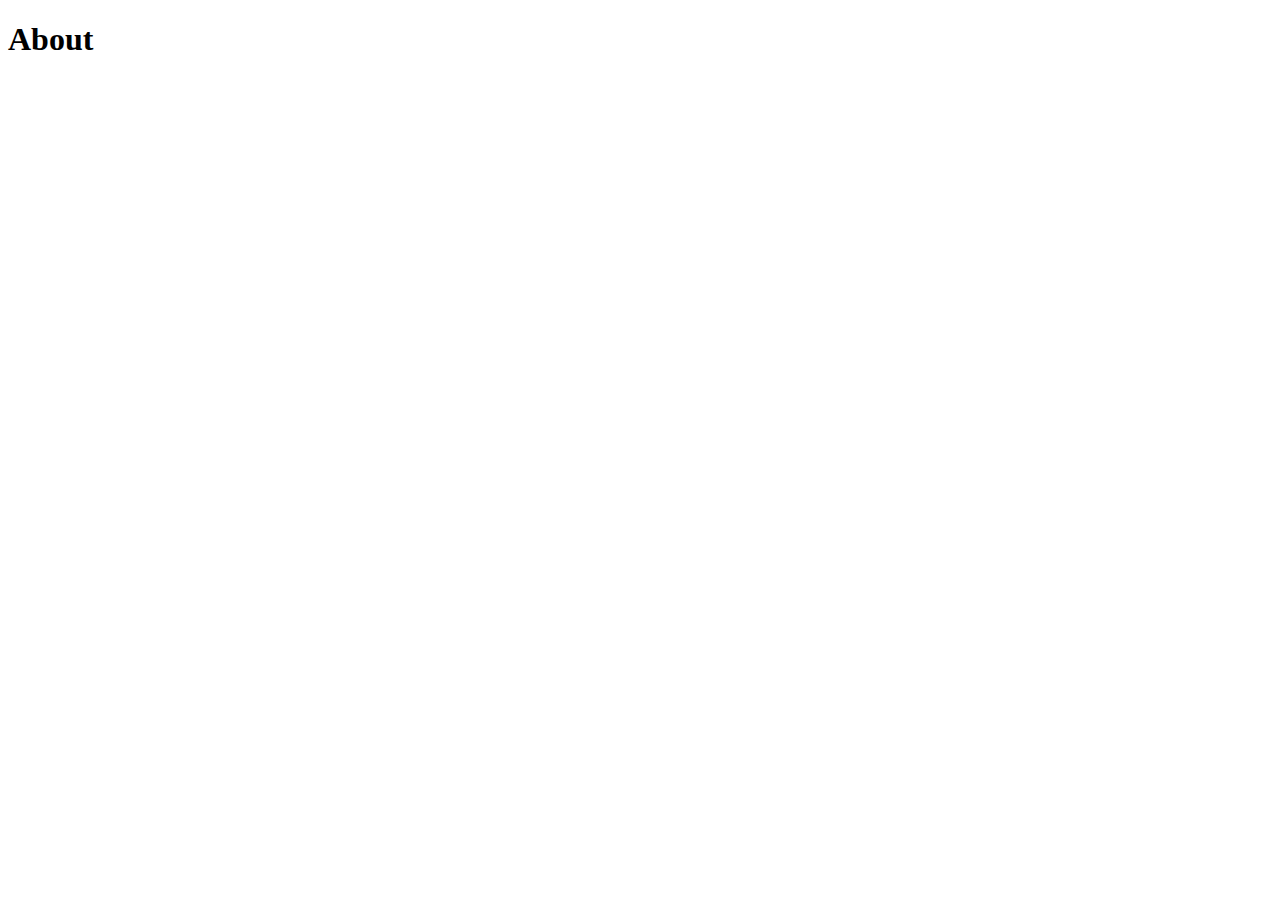
==== about.html @ ea1557f3 "Add files via upload" ====
<!DOCTYPE html>
<html lang="en">
<head>
    <meta charset="UTF-8">
    <meta name="viewport" content="width=device-width, initial-scale=1.0">
    <title>Document</title>
</head>
<body>
    <h1>About</h1>
</body>
</html>
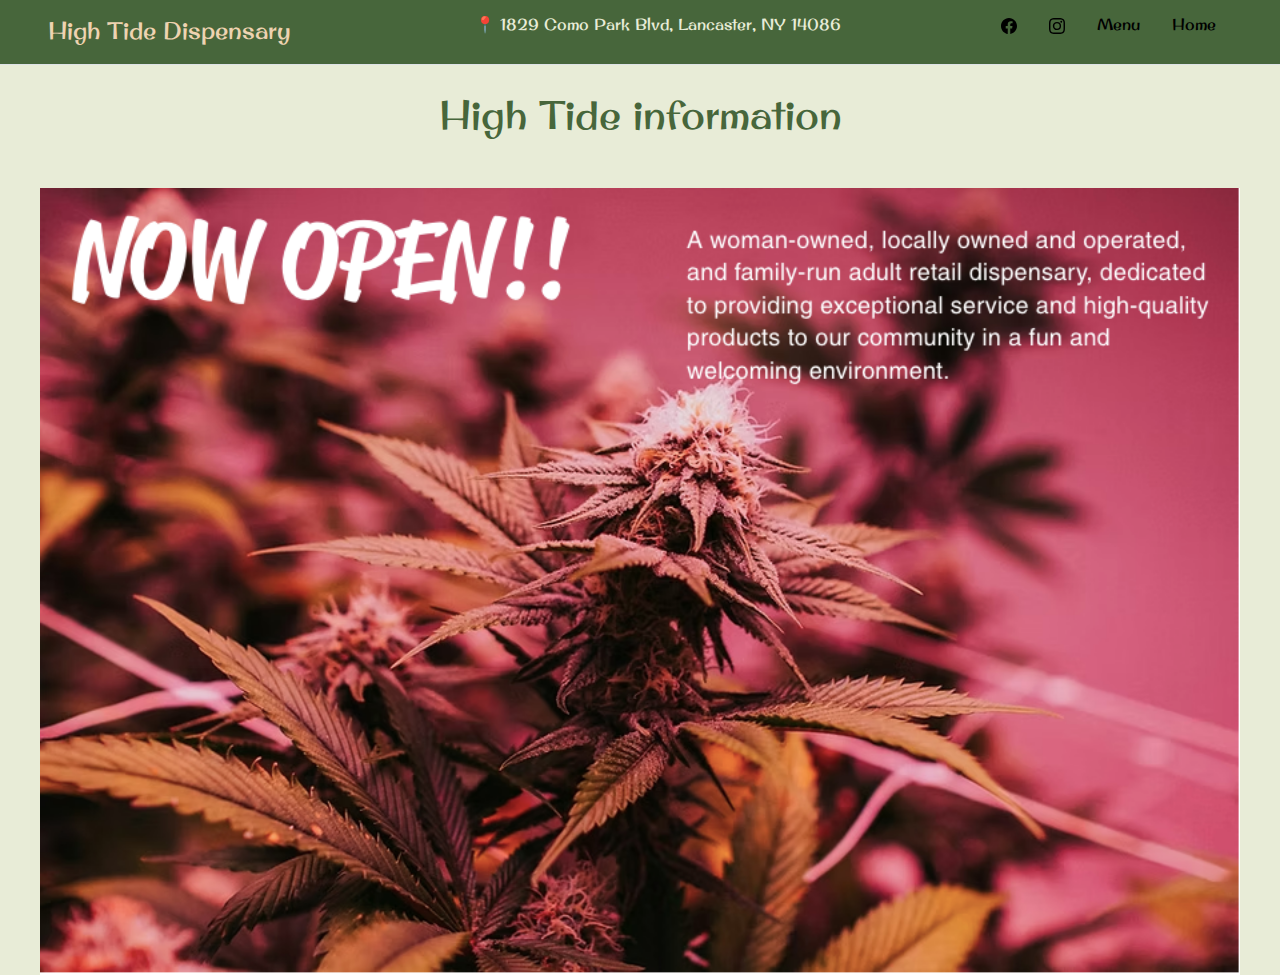
==== commit da29bfc2: "Add files via upload" ====
--- a/about.html
+++ b/about.html
@@ -3,9 +3,46 @@
 <head>
     <meta charset="UTF-8">
     <meta name="viewport" content="width=device-width, initial-scale=1.0">
-    <title>Document</title>
+    <title>About</title>
+    <link href="https://cdn.jsdelivr.net/npm/bootstrap@5.3.3/dist/css/bootstrap.min.css" rel="stylesheet" integrity="sha384-QWTKZyjpPEjISv5WaRU9OFeRpok6YctnYmDr5pNlyT2bRjXh0JMhjY6hW+ALEwIH" crossorigin="anonymous">
+    <script src="https://cdn.jsdelivr.net/npm/bootstrap@5.3.3/dist/js/bootstrap.bundle.min.js" integrity="sha384-YvpcrYf0tY3lHB60NNkmXc5s9fDVZLESaAA55NDzOxhy9GkcIdslK1eN7N6jIeHz" crossorigin="anonymous"></script>
+    <link rel="stylesheet" href="style_about.css">
+    <link rel="preconnect" href="https://fonts.googleapis.com">
+    <link rel="preconnect" href="https://fonts.gstatic.com" crossorigin>
+    <link href="https://fonts.googleapis.com/css2?family=Original+Surfer&display=swap" rel="stylesheet">
+    <meta name="viewport" content="width=device-width,initial-scale=1.0">
 </head>
 <body>
-    <h1>About</h1>
+    <section id="header">
+        <header class="d-flex flex-wrap justify-content-center py-1 mb-0 pb-3 border-bottom" id="header">
+            <a href="/" class="d-flex align-items-center my-2 mb-md-0 me-md-auto link-body-emphasis text-decoration-none">
+              <svg class="bi me-2" width="40" height="32"><use xlink:href="#bootstrap"></use></svg>
+              <span id="title">High Tide Dispensary</span>
+              <a id="address" class="mt-2 me-5 pe-5 text-decoration-none" href="https://www.google.com/maps/place/High+Tide+Cannabis+Dispensary/@42.8925204,-78.6855596,17z/data=!3m1!4b1!4m6!3m5!1s0x89d30b66fd0cd2d9:0xb96f70327daa6731!8m2!3d42.8925204!4d-78.6829847!16s%2Fg%2F11wp8jzwr9?entry=ttu&g_ep=EgoyMDI1MDEwOC4wIKXMDSoASAFQAw%3D%3D" style="text-align: center;">📍 1829 Como Park Blvd, Lancaster, NY 14086</a>
+            </a>
+      
+            <ul class="nav nav-pills mx-5">
+              <li class="nav-item"><a href="https://www.facebook.com/profile.php?id=61568766992196" class="nav-link icon"><svg xmlns="http://www.w3.org/2000/svg" width="16" height="16" fill="currentColor" class="bi bi-facebook" viewBox="0 0 16 16">
+                <path d="M16 8.049c0-4.446-3.582-8.05-8-8.05C3.58 0-.002 3.603-.002 8.05c0 4.017 2.926 7.347 6.75 7.951v-5.625h-2.03V8.05H6.75V6.275c0-2.017 1.195-3.131 3.022-3.131.876 0 1.791.157 1.791.157v1.98h-1.009c-.993 0-1.303.621-1.303 1.258v1.51h2.218l-.354 2.326H9.25V16c3.824-.604 6.75-3.934 6.75-7.951"/>
+              </svg></a></li>
+              <li class="nav-item"><a href="https://www.instagram.com/hightide716/" class="nav-link icon"><svg xmlns="http://www.w3.org/2000/svg" width="16" height="16" fill="currentColor" class="bi bi-instagram" viewBox="0 0 16 16">
+                <path d="M8 0C5.829 0 5.556.01 4.703.048 3.85.088 3.269.222 2.76.42a3.9 3.9 0 0 0-1.417.923A3.9 3.9 0 0 0 .42 2.76C.222 3.268.087 3.85.048 4.7.01 5.555 0 5.827 0 8.001c0 2.172.01 2.444.048 3.297.04.852.174 1.433.372 1.942.205.526.478.972.923 1.417.444.445.89.719 1.416.923.51.198 1.09.333 1.942.372C5.555 15.99 5.827 16 8 16s2.444-.01 3.298-.048c.851-.04 1.434-.174 1.943-.372a3.9 3.9 0 0 0 1.416-.923c.445-.445.718-.891.923-1.417.197-.509.332-1.09.372-1.942C15.99 10.445 16 10.173 16 8s-.01-2.445-.048-3.299c-.04-.851-.175-1.433-.372-1.941a3.9 3.9 0 0 0-.923-1.417A3.9 3.9 0 0 0 13.24.42c-.51-.198-1.092-.333-1.943-.372C10.443.01 10.172 0 7.998 0zm-.717 1.442h.718c2.136 0 2.389.007 3.232.046.78.035 1.204.166 1.486.275.373.145.64.319.92.599s.453.546.598.92c.11.281.24.705.275 1.485.039.843.047 1.096.047 3.231s-.008 2.389-.047 3.232c-.035.78-.166 1.203-.275 1.485a2.5 2.5 0 0 1-.599.919c-.28.28-.546.453-.92.598-.28.11-.704.24-1.485.276-.843.038-1.096.047-3.232.047s-2.39-.009-3.233-.047c-.78-.036-1.203-.166-1.485-.276a2.5 2.5 0 0 1-.92-.598 2.5 2.5 0 0 1-.6-.92c-.109-.281-.24-.705-.275-1.485-.038-.843-.046-1.096-.046-3.233s.008-2.388.046-3.231c.036-.78.166-1.204.276-1.486.145-.373.319-.64.599-.92s.546-.453.92-.598c.282-.11.705-.24 1.485-.276.738-.034 1.024-.044 2.515-.045zm4.988 1.328a.96.96 0 1 0 0 1.92.96.96 0 0 0 0-1.92m-4.27 1.122a4.109 4.109 0 1 0 0 8.217 4.109 4.109 0 0 0 0-8.217m0 1.441a2.667 2.667 0 1 1 0 5.334 2.667 2.667 0 0 1 0-5.334"/>
+              </svg></a></li>
+              <li class="nav-item"><a href="https://dutchie.com/dispensary/high-tide1" class="nav-link icon">Menu</a></li>
+              <li class="nav-item"><a href="./index.html" class="nav-link icon">Home</a></li>
+            </ul>
+        </section>
+    <sections id="section1">
+        <h1>High Tide information</h1>
+    </sections>
+    <section id="section-end">
+        <div id="img_div1">
+            <div class="inner_div">
+                <img src="./img/now_open.png" alt="" width="1200px;">
+            </div>
+        </div>
+
+    </section>
+
 </body>
 </html>--- a/style_about.css
+++ b/style_about.css
@@ -0,0 +1,50 @@
+html {
+    background-color: #E8ECD7;
+}
+
+#header {
+    background-color: #47663B;
+    font-family: "Original Surfer", serif;
+    font-weight: 400;
+    font-style: normal;
+    font-size: 1.5rem;
+}
+
+.icon {
+    color: black;
+    font-size: 1rem;
+}
+
+#title {
+    color: #EED3B1;
+}
+
+#section1 h1{
+    background-color: #E8ECD7;
+    text-align: center;
+    color: #47663B;
+    font-family: "Original Surfer", serif;
+    font-weight: 400;
+    font-style: normal;
+    font-size: 2.5rem;
+    padding-top: 25px;
+    margin-bottom: 0px;
+    padding-bottom: 50px;
+
+}
+
+#address {
+    font-size: 1rem;
+    color: #E8ECD7;
+}
+
+
+#img_div1{
+    display: flex;
+    background-color: #E8ECD7;
+    flex-direction: row;
+    justify-content: center;
+    width: 100%;
+}
+
+
